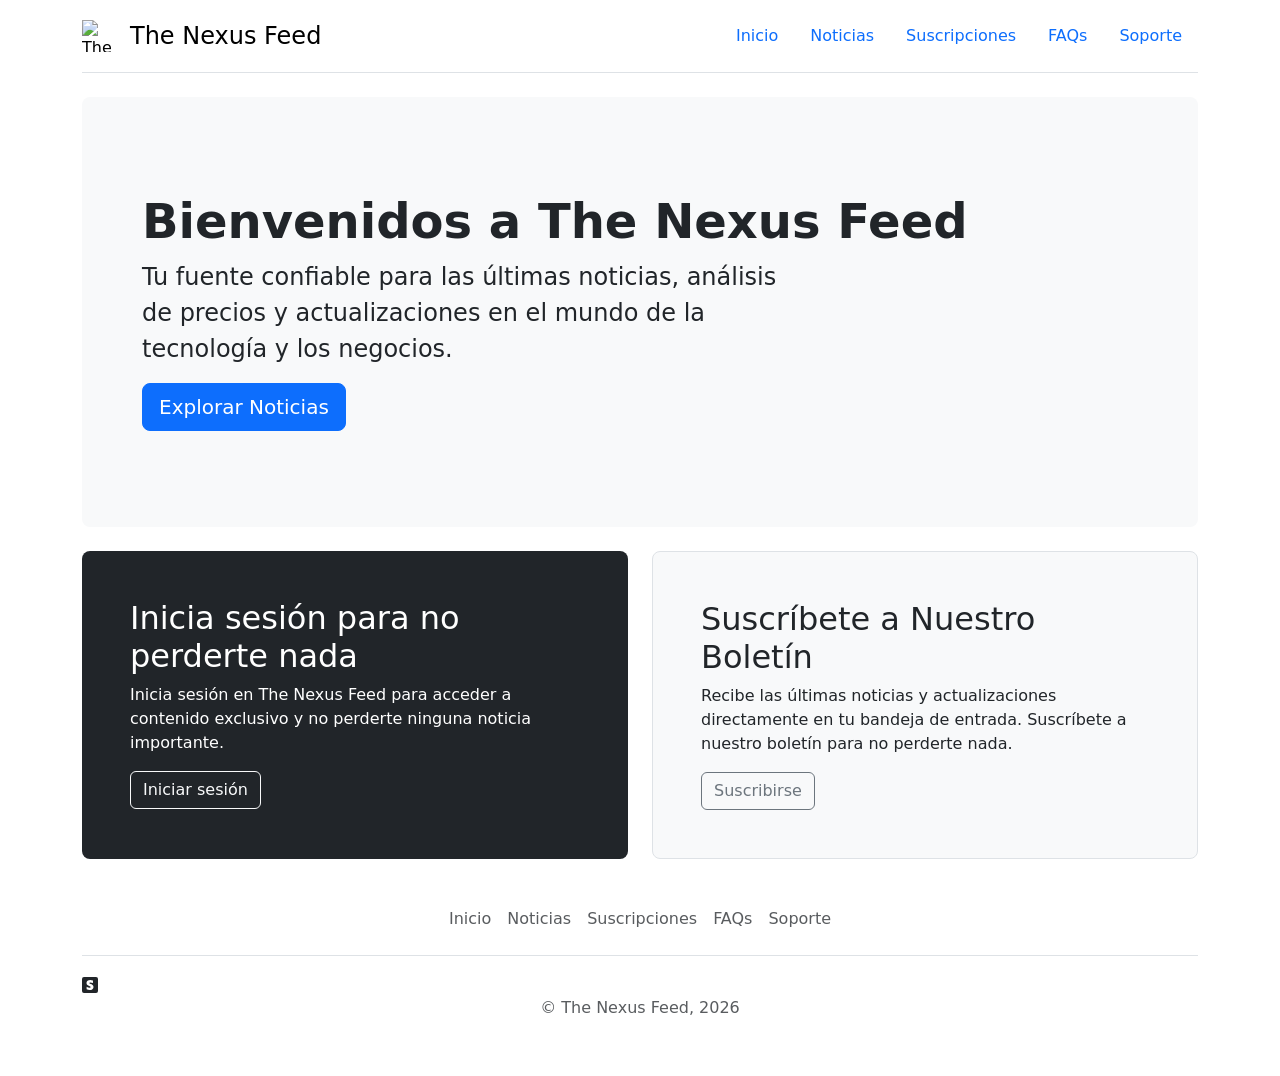
==== index.html @ fb88d26a "index.html" ====
<!DOCTYPE html>
<html lang="en">    
<head>
    <meta charset="UTF-8">
    <meta name="viewport" content="width=device-width, initial-scale=1.0">
    <title>The Nexus Feed</title>
    <link href="https://cdn.jsdelivr.net/npm/bootstrap@5.3.8/dist/css/bootstrap.min.css" rel="stylesheet" integrity="sha384-sRIl4kxILFvY47J16cr9ZwB07vP4J8+LH7qKQnuqkuIAvNWLzeN8tE5YBujZqJLB" crossorigin="anonymous">
<body>
<div class="container"> 
    <header class="d-flex flex-wrap justify-content-center py-3 mb-4 border-bottom"> 
        <a href="/" class="d-flex align-items-center mb-3 mb-md-0 me-md-auto link-body-emphasis text-decoration-none"> 
            <img src="thenexusfeed.jpg" alt="The Nexus Feed" width="40" height="32" class="me-2">
            <span class="fs-4">The Nexus Feed </span> 
        </a> 
        <ul class="nav nav-pills"> 
            <li class="nav-item"> <a href="clase14.html" class="nav-link" aria-current="page">Inicio</a></li>
            <li class="nav-item"> <a href="noticias.html" class="nav-link" aria-current="page">Noticias</a></li>
            <li class="nav-item"> <a href="suscripciones.html" class="nav-link" aria-current="page" aria-current="page">Suscripciones</a> </li>
            <li class="nav-item"> <a href="faqs.html" class="nav-link" aria-current="page">FAQs</a> </li>
            <li class="nav-item"> <a href="soporte.html" class="nav-link" aria-current="page">Soporte</a> </li>
        </ul>
    </header>
</div>
<div class="container"> 
    <div class="p-5 mb-4 bg-light rounded-3"> 
        <div class="container-fluid py-5"> 
            <h1 class="display-5 fw-bold">Bienvenidos a The Nexus Feed</h1> 
            <p class="col-md-8 fs-4">Tu fuente confiable para las últimas noticias, análisis de precios y actualizaciones en el mundo de la tecnología y los negocios.</p> 
            <a href="noticias.html" class="btn btn-primary btn-lg" type="button">Explorar Noticias</a> 
        </div> 
    </div> 
    <div class="row align-items-md-stretch"> 
        <div class="col-md-6"> 
            <div class="h-100 p-5 text-bg-dark rounded-3"> 
                <h2>Inicia sesión para no perderte nada</h2> 
                <p>Inicia sesión en The Nexus Feed para acceder a contenido exclusivo y no perderte ninguna noticia importante.</p> 
                <a href="iniciar_sesión.html" class="btn btn-outline-light" type="button">Iniciar sesión</a> 
            </div>
        </div> 
        <div class="col-md-6"> 
            <div class="h-100 p-5 bg-light border rounded-3"> 
                <h2>Suscríbete a Nuestro Boletín</h2> 
                <p>Recibe las últimas noticias y actualizaciones directamente en tu bandeja de entrada. Suscríbete a nuestro boletín para no perderte nada.</p> 
                <a href="suscripciones.html" class="btn btn-outline-secondary" type="button">Suscribirse</a> 
            </div>
        </div> 
    </div> 
</div> 
<div class="container"> 
    <footer class="py-3 my-4"> 
        <ul class="nav justify-content-center border-bottom pb-3 mb-3"> 
            <li class="nav-item"><a href="clase14.html" class="nav-link px-2 text-body-secondary">Inicio</a></li> 
            <li class="nav-item"><a href="noticias.html" class="nav-link px-2 text-body-secondary">Noticias</a></li> 
            <li class="nav-item"><a href="suscripciones.html" class="nav-link px-2 text-body-secondary">Suscripciones</a></li> 
            <li class="nav-item"><a href="faqs.html" class="nav-link px-2 text-body-secondary">FAQs</a></li> 
            <li class="nav-item"><a href="soporte.html" class="nav-link px-2 text-body-secondary">Soporte</a></li> 
        </ul> 
        <svg xmlns="http://www.w3.org/2000/svg" width="16" height="16" fill="currentColor" class="bi bi-stripe" viewBox="0 0 16 16">
  <path d="M2 0a2 2 0 0 0-2 2v12a2 2 0 0 0 2 2h12a2 2 0 0 0 2-2V2a2 2 0 0 0-2-2zm6.226 5.385c-.584 0-.937.164-.937.593 0 .468.607.674 1.36.93 1.228.415 2.844.963 2.851 2.993C11.5 11.868 9.924 13 7.63 13a7.7 7.7 0 0 1-3.009-.626V9.758c.926.506 2.095.88 3.01.88.617 0 1.058-.165 1.058-.671 0-.518-.658-.755-1.453-1.041C6.026 8.49 4.5 7.94 4.5 6.11 4.5 4.165 5.988 3 8.226 3a7.3 7.3 0 0 1 2.734.505v2.583c-.838-.45-1.896-.703-2.734-.703"/>
</svg>
            <p class="text-center text-body-secondary">© The Nexus Feed, 2026</p> 
        </footer> 
</div>
</body>
</html>
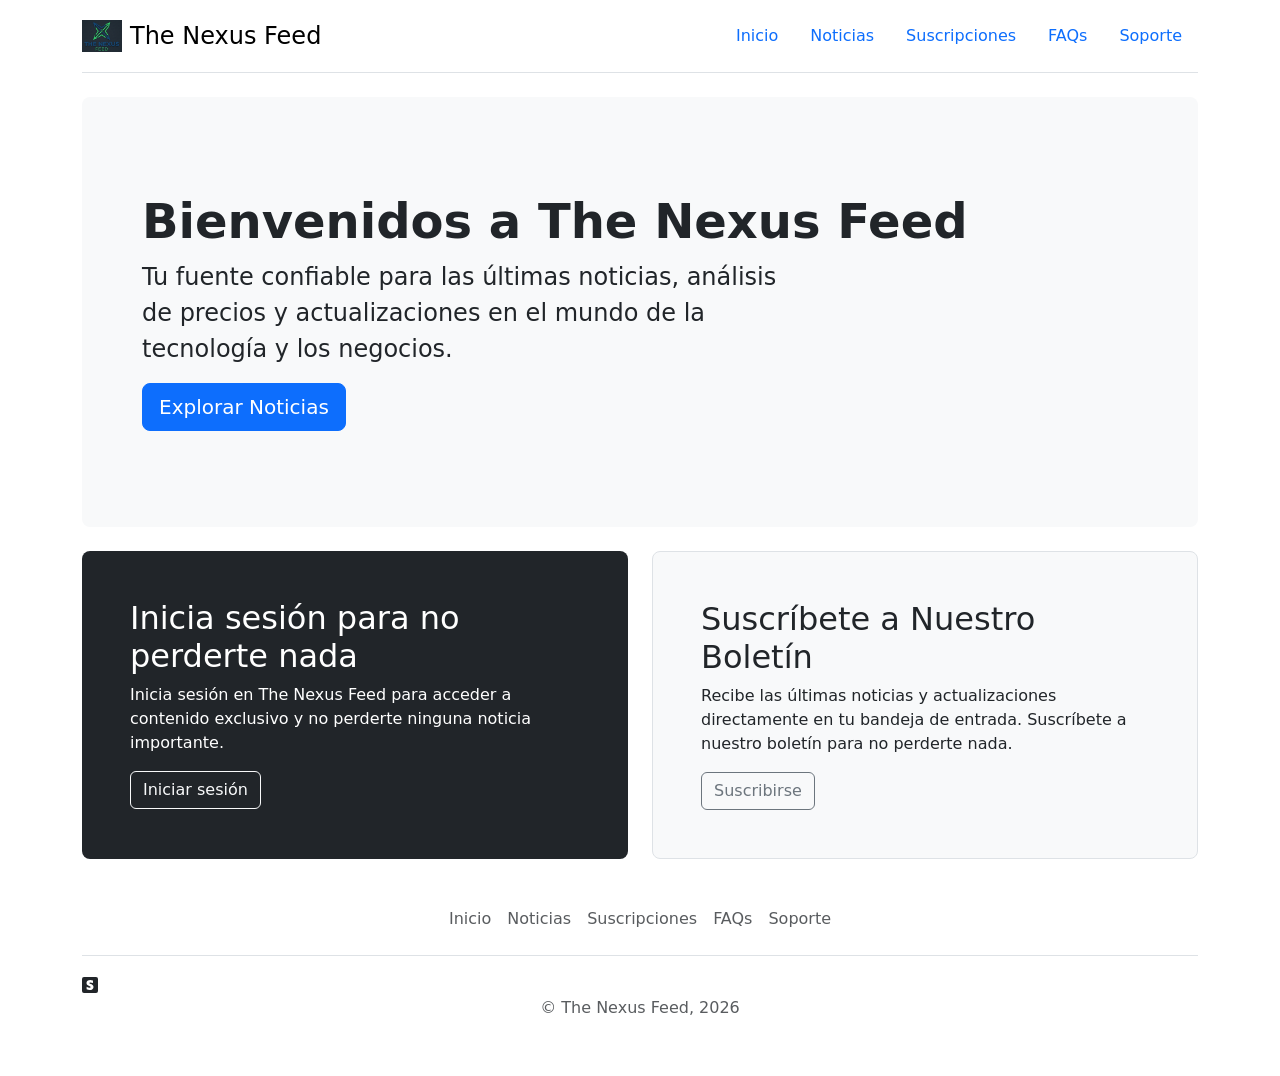
==== commit 6d1cabf1: "iniciarsesion.html" ====
--- a/index.html
+++ b/index.html
@@ -13,7 +13,7 @@
             <span class="fs-4">The Nexus Feed </span> 
         </a> 
         <ul class="nav nav-pills"> 
-            <li class="nav-item"> <a href="clase14.html" class="nav-link" aria-current="page">Inicio</a></li>
+            <li class="nav-item"> <a href="index.html" class="nav-link" aria-current="page">Inicio</a></li>
             <li class="nav-item"> <a href="noticias.html" class="nav-link" aria-current="page">Noticias</a></li>
             <li class="nav-item"> <a href="suscripciones.html" class="nav-link" aria-current="page" aria-current="page">Suscripciones</a> </li>
             <li class="nav-item"> <a href="faqs.html" class="nav-link" aria-current="page">FAQs</a> </li>
@@ -34,7 +34,7 @@
             <div class="h-100 p-5 text-bg-dark rounded-3"> 
                 <h2>Inicia sesión para no perderte nada</h2> 
                 <p>Inicia sesión en The Nexus Feed para acceder a contenido exclusivo y no perderte ninguna noticia importante.</p> 
-                <a href="iniciar_sesión.html" class="btn btn-outline-light" type="button">Iniciar sesión</a> 
+                <a href="iniciarsesion.html" class="btn btn-outline-light" type="button">Iniciar sesión</a> 
             </div>
         </div> 
         <div class="col-md-6"> 
@@ -49,7 +49,7 @@
 <div class="container"> 
     <footer class="py-3 my-4"> 
         <ul class="nav justify-content-center border-bottom pb-3 mb-3"> 
-            <li class="nav-item"><a href="clase14.html" class="nav-link px-2 text-body-secondary">Inicio</a></li> 
+            <li class="nav-item"><a href="index.html" class="nav-link px-2 text-body-secondary">Inicio</a></li> 
             <li class="nav-item"><a href="noticias.html" class="nav-link px-2 text-body-secondary">Noticias</a></li> 
             <li class="nav-item"><a href="suscripciones.html" class="nav-link px-2 text-body-secondary">Suscripciones</a></li> 
             <li class="nav-item"><a href="faqs.html" class="nav-link px-2 text-body-secondary">FAQs</a></li> 
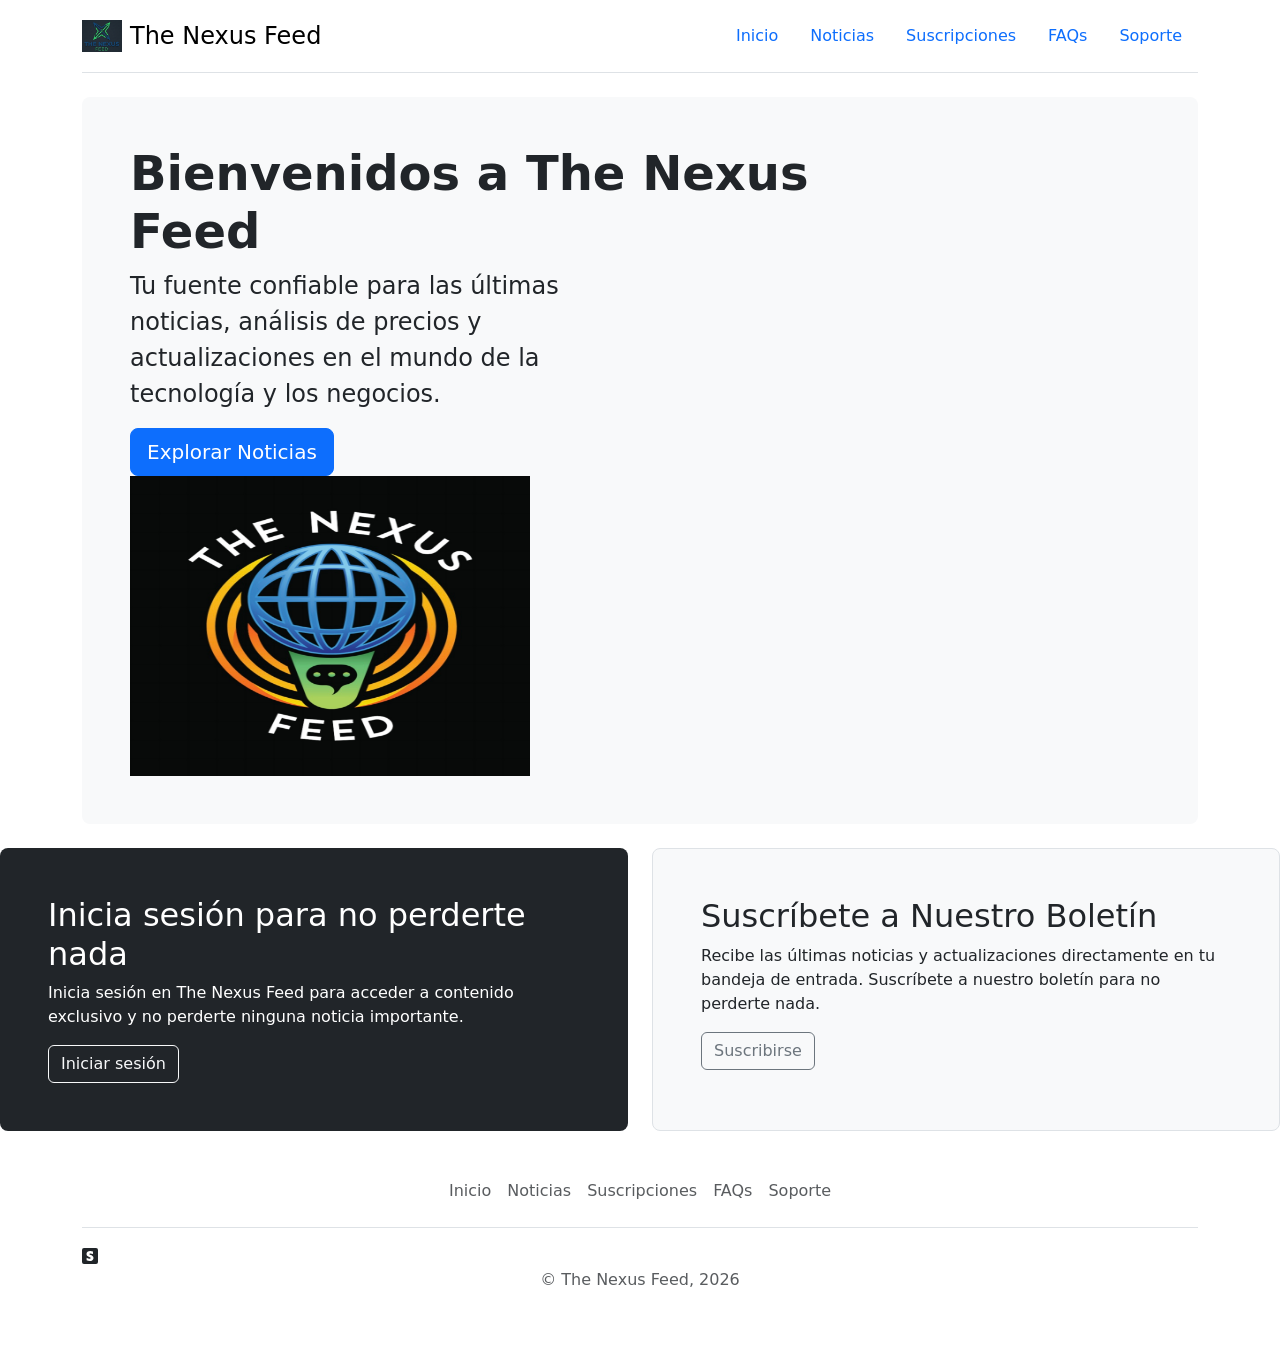
==== commit 4841f2b4: "index.html Added a stylesheet link and improved layout with an image." ====
--- a/index.html
+++ b/index.html
@@ -1,10 +1,12 @@
 <!DOCTYPE html>
 <html lang="en">    
-<head>
+<head> 
     <meta charset="UTF-8">
     <meta name="viewport" content="width=device-width, initial-scale=1.0">
     <title>The Nexus Feed</title>
     <link href="https://cdn.jsdelivr.net/npm/bootstrap@5.3.8/dist/css/bootstrap.min.css" rel="stylesheet" integrity="sha384-sRIl4kxILFvY47J16cr9ZwB07vP4J8+LH7qKQnuqkuIAvNWLzeN8tE5YBujZqJLB" crossorigin="anonymous">
+    <link rel="stylesheet" href="img.css">
+</head>
 <body>
 <div class="container"> 
     <header class="d-flex flex-wrap justify-content-center py-3 mb-4 border-bottom"> 
@@ -22,12 +24,16 @@
     </header>
 </div>
 <div class="container"> 
-    <div class="p-5 mb-4 bg-light rounded-3"> 
-        <div class="container-fluid py-5"> 
+    <div class="p-5 mb-4 bg-light rounded-3"> <div class="row-align-items-center"> <div class="col-md-8"> 
             <h1 class="display-5 fw-bold">Bienvenidos a The Nexus Feed</h1> 
             <p class="col-md-8 fs-4">Tu fuente confiable para las últimas noticias, análisis de precios y actualizaciones en el mundo de la tecnología y los negocios.</p> 
             <a href="noticias.html" class="btn btn-primary btn-lg" type="button">Explorar Noticias</a> 
         </div> 
+        <div class="col-md-4 text-end">
+            <img src="ok.jpg" alt="The Nexus Feed" width="400" height="300">
+        </div>
+    </div>
+    </div>
     </div> 
     <div class="row align-items-md-stretch"> 
         <div class="col-md-6"> 
@@ -62,4 +68,5 @@
         </footer> 
 </div>
 </body>
+<script src="https://cdn.jsdelivr.net/npm/bootstrap@5.3.8/dist/js/bootstrap.bundle.min.js" integrity="sha384-FKyoEForCGlyvwx9Hj09JcYn3nv7wiPVlz7YYwJrWVcXK/BmnVDxM+D2scQbITxI" crossorigin="anonymous"></script>
 </html>
--- a/img.css
+++ b/img.css
@@ -0,0 +1,6 @@
+.img
+{
+    display: block;
+    margin-left: 10px;
+    margin-right: 40px;
+}
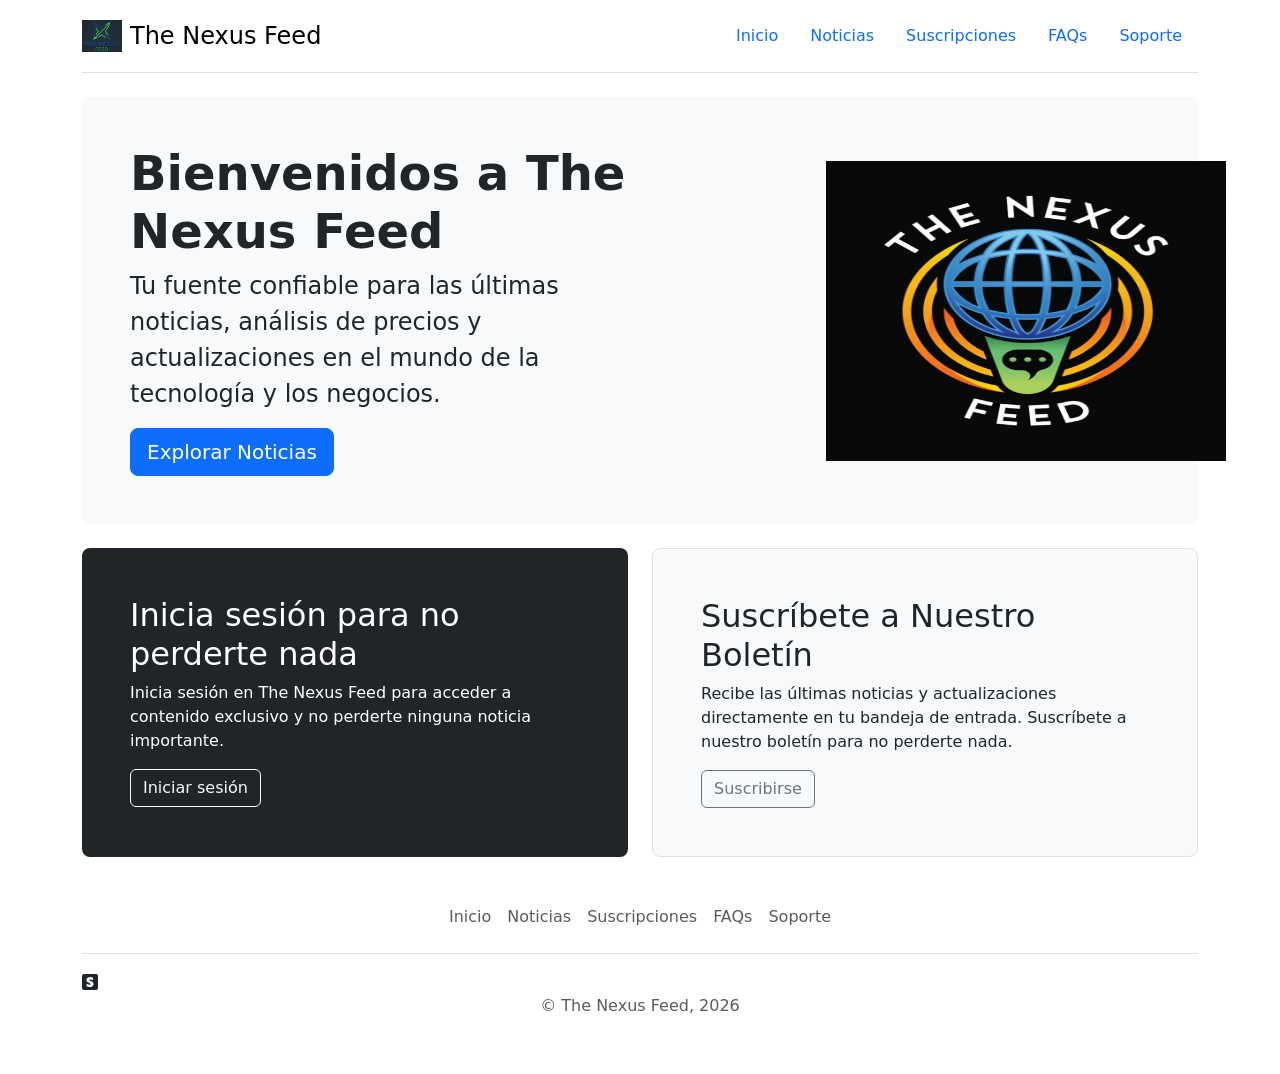
==== commit 25307bea: "index.html" ====
--- a/index.html
+++ b/index.html
@@ -1,11 +1,11 @@
 <!DOCTYPE html>
 <html lang="en">    
-<head> 
+<head>
     <meta charset="UTF-8">
     <meta name="viewport" content="width=device-width, initial-scale=1.0">
     <title>The Nexus Feed</title>
     <link href="https://cdn.jsdelivr.net/npm/bootstrap@5.3.8/dist/css/bootstrap.min.css" rel="stylesheet" integrity="sha384-sRIl4kxILFvY47J16cr9ZwB07vP4J8+LH7qKQnuqkuIAvNWLzeN8tE5YBujZqJLB" crossorigin="anonymous">
-    <link rel="stylesheet" href="img.css">
+    <link rel="stylesheet" href="img2.css">
 </head>
 <body>
 <div class="container"> 
@@ -24,17 +24,16 @@
     </header>
 </div>
 <div class="container"> 
-    <div class="p-5 mb-4 bg-light rounded-3"> <div class="row-align-items-center"> <div class="col-md-8"> 
+    <div class="p-5 mb-4 bg-light rounded-3"> <div class="row align-items-center"> <div class="col-md-8"> 
             <h1 class="display-5 fw-bold">Bienvenidos a The Nexus Feed</h1> 
             <p class="col-md-8 fs-4">Tu fuente confiable para las últimas noticias, análisis de precios y actualizaciones en el mundo de la tecnología y los negocios.</p> 
             <a href="noticias.html" class="btn btn-primary btn-lg" type="button">Explorar Noticias</a> 
-        </div> 
-        <div class="col-md-4 text-end">
-            <img src="ok.jpg" alt="The Nexus Feed" width="400" height="300">
-        </div>
+    </div> 
+    <div class="col-md-4 text-end">
+        <img src="ok.jpg" alt="The Nexus Feed" width="400" height="300" class="img">
     </div>
     </div>
-    </div> 
+    </div>
     <div class="row align-items-md-stretch"> 
         <div class="col-md-6"> 
             <div class="h-100 p-5 text-bg-dark rounded-3"> 
@@ -68,5 +67,4 @@
         </footer> 
 </div>
 </body>
-<script src="https://cdn.jsdelivr.net/npm/bootstrap@5.3.8/dist/js/bootstrap.bundle.min.js" integrity="sha384-FKyoEForCGlyvwx9Hj09JcYn3nv7wiPVlz7YYwJrWVcXK/BmnVDxM+D2scQbITxI" crossorigin="anonymous"></script>
 </html>
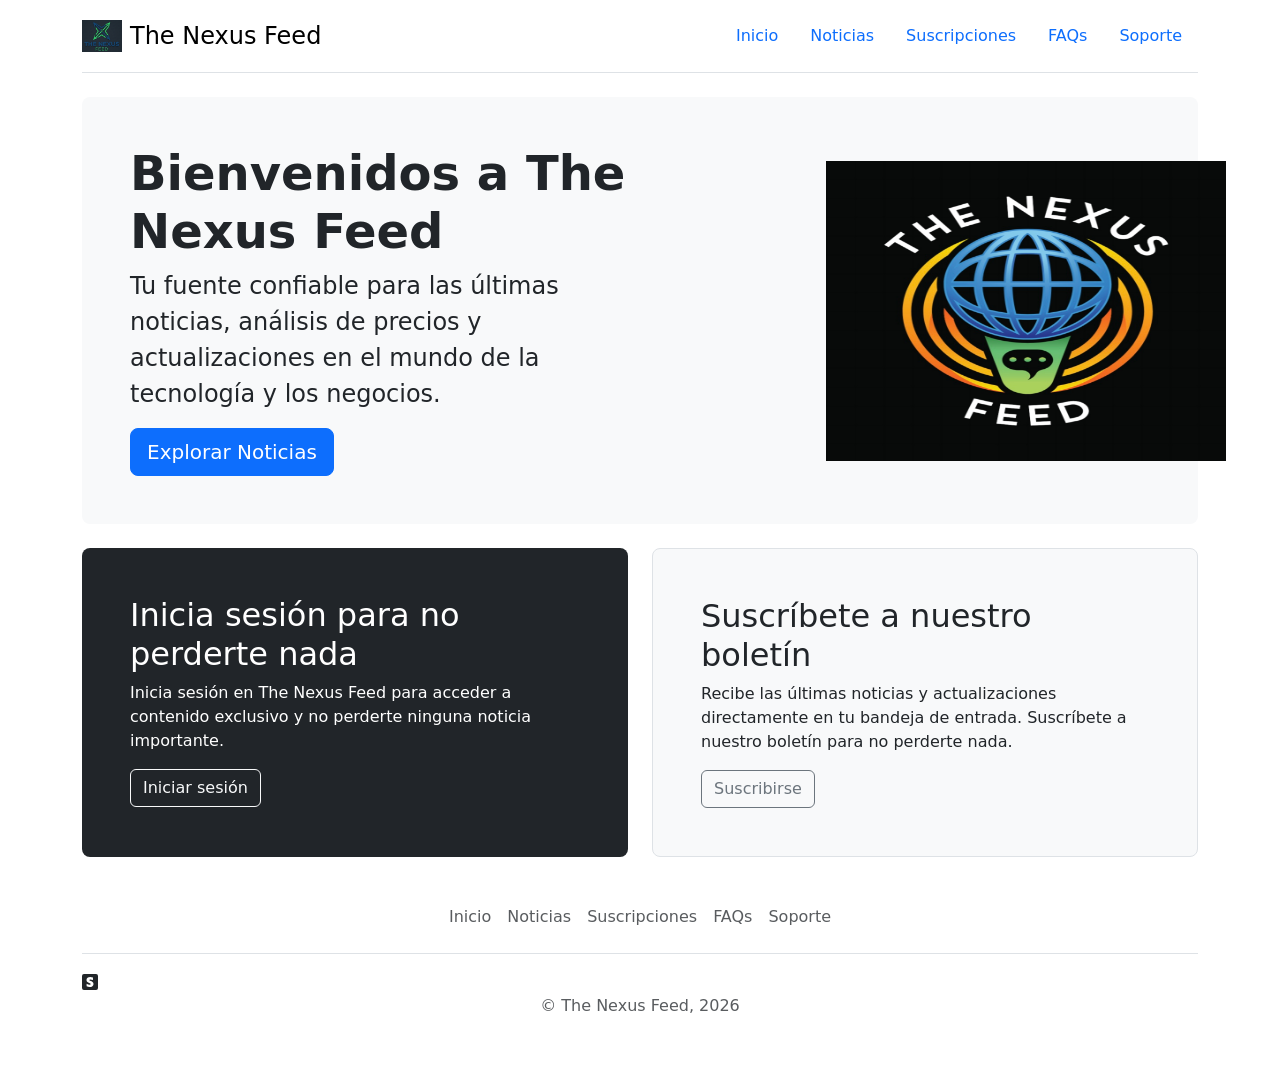
==== commit 88089ef8: "index.html" ====
--- a/index.html
+++ b/index.html
@@ -44,7 +44,7 @@
         </div> 
         <div class="col-md-6"> 
             <div class="h-100 p-5 bg-light border rounded-3"> 
-                <h2>Suscríbete a Nuestro Boletín</h2> 
+                <h2>Suscríbete a nuestro boletín</h2> 
                 <p>Recibe las últimas noticias y actualizaciones directamente en tu bandeja de entrada. Suscríbete a nuestro boletín para no perderte nada.</p> 
                 <a href="suscripciones.html" class="btn btn-outline-secondary" type="button">Suscribirse</a> 
             </div>
--- a/img2.css
+++ b/img2.css
@@ -0,0 +1,14 @@
+.img-fluid
+{
+    display: block;
+    margin-left: 775px;
+    margin-right: 40px;
+    position:inherit;
+}
+.col-lg-6
+{
+    position: absolute;
+    right: 17%;
+    transform: translateX(-50%);
+    margin-right: 0px;
+}
